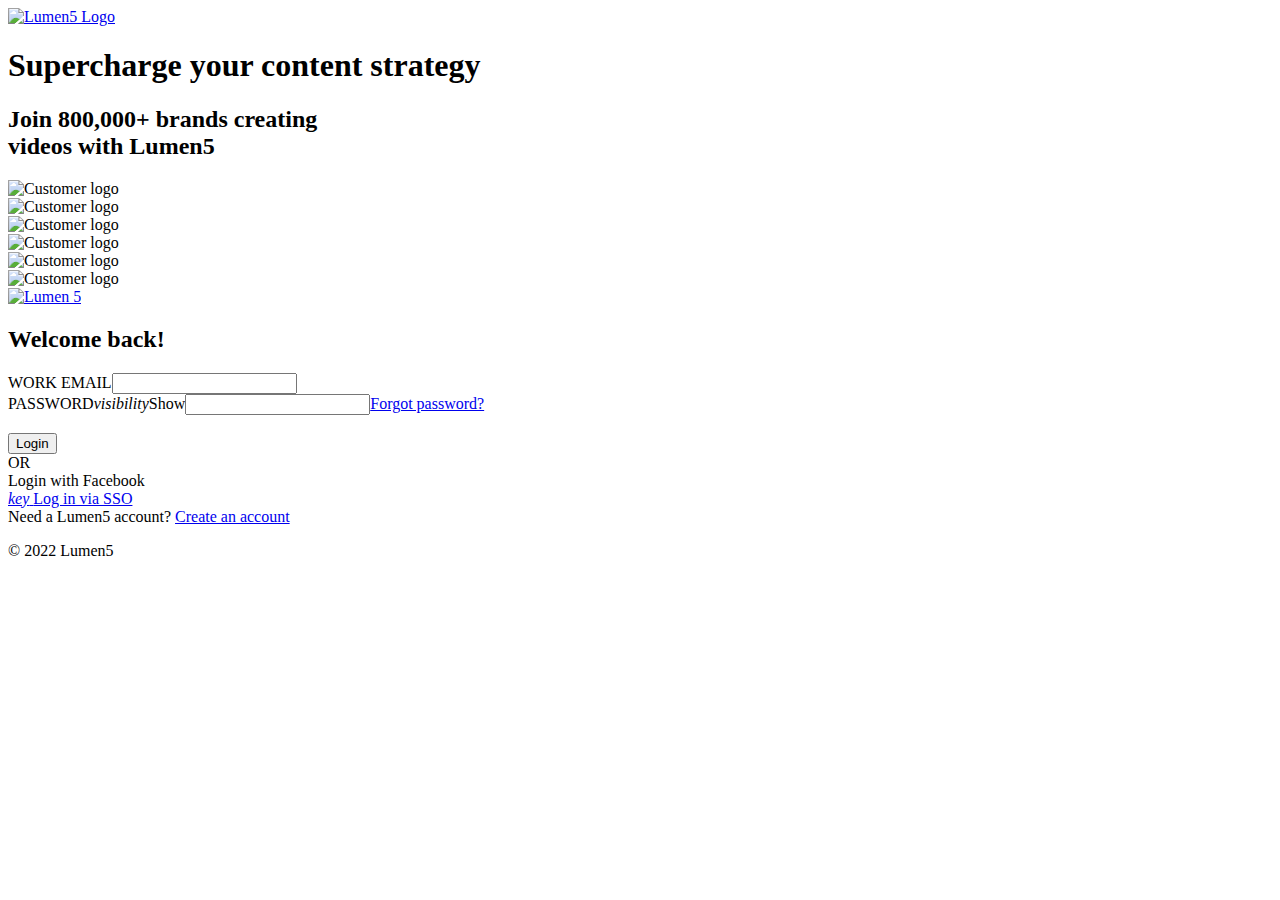
==== login.html @ 64598598 "last" ====
<!DOCTYPE html>
<html lang="en">

<head>
    <meta charset="UTF-8">
    <meta http-equiv="X-UA-Compatible" content="IE=edge">
    <meta name="viewport" content="width=device-width, initial-scale=1.0">
    <title>Document</title>
</head>

<body class="white-bg">
    <div class="auth-new-layout">

        <div id="react-root">
            <div class="row" data-testid="login-page">
                <div class="col-md-4 d-none d-md-block">
                    <div class="intro-sidebar"><a href="/"><img class="logo-image"
                                src="https://storage.googleapis.com/lumen5-site-images/L5-logo/logo-white_266x156.png"
                                alt="Lumen5 Logo"></a>
                        <div class="header-section">
                            <h1>Supercharge your content strategy</h1>
                            <h2>Join 800,000+ brands creating<br>videos with Lumen5</h2>
                        </div>
                        <div class="logo-container">
                            <div class="customer-logo-image"><img class="full-width"
                                    src="https://storage.googleapis.com/lumen5-site-images/website-assets/logo-seimens-white.png"
                                    alt="Customer logo"></div>
                            <div class="customer-logo-image"><img class="full-width"
                                    src="https://storage.googleapis.com/lumen5-site-images/website-assets/logo-sf-white.png"
                                    alt="Customer logo"></div>
                            <div class="customer-logo-image"><img class="full-width"
                                    src="https://storage.googleapis.com/lumen5-site-images/website-assets/logo-merck-white.png"
                                    alt="Customer logo"></div>
                            <div class="customer-logo-image"><img class="full-width"
                                    src="https://storage.googleapis.com/lumen5-site-images/website-assets/logo-sap-white.png"
                                    alt="Customer logo"></div>
                            <div class="customer-logo-image"><img class="full-width"
                                    src="https://storage.googleapis.com/lumen5-site-images/website-assets/logo-kpmg-white.png"
                                    alt="Customer logo"></div>
                            <div class="customer-logo-image"><img class="full-width"
                                    src="https://storage.googleapis.com/lumen5-site-images/website-assets/logo-cisco-white.png"
                                    alt="Customer logo"></div>
                        </div>
                    </div>
                </div>
                <div class="col-md-8 col-sm-12">
                    <div class="details-form">
                        <div class="form-sidebar vertical-flex">
                            <div class="flex-spacer">
                                <div class="auth-base-logo d-block d-md-none"><a href="/"><img
                                            src="https://storage.googleapis.com/lumen5-site-images/L5-logo/L5-logo-color-default.svg"
                                            alt="Lumen 5"></a></div>
                            </div>
                            <div class="login-form main-content">
                                <div class="title-container" data-testid="title">
                                    <h2 class="mb-3 form-title">Welcome back!</h2>
                                </div>
                                <form id="login-form" method="post" class="form-sidebar" data-testid="login-form">
                                    <div class="feedback-wrapper custom-feedback" data-testid="form-feedback"></div>
                                    <div class="feedback-wrapper custom-feedback" data-testid="form-feedback">
                                        <div class="form-group has-feedback"><label>WORK EMAIL</label><input
                                                type="email" class="form-control" id="email" data-testid="email"
                                                value=""></div>
                                    </div>
                                    <div class="feedback-wrapper custom-feedback" data-testid="form-feedback">
                                        <div class="form-group has-feedback"><label>PASSWORD<span
                                                    class="pull-right toggle-password" id="password-visibility"><i
                                                        class="material-icons">visibility</i><span
                                                        class="sub-label-text">Show</span></span></label><input
                                                type="password" class="form-control" data-testid="password" value=""><a
                                                href="/auth/forgot/" class="forgot-password pull-right"
                                                data-testid="forgot-password-link">Forgot password?</a></div>
                                    </div><br>
                                    <div class="form-group"><button type="submit"
                                            class="btn-block lumen5-button btn btn-rounded btn-primary"
                                            data-testid="submit-button"><span>Login</span></button></div>
                                    <div class="content-divider text-muted form-group"><span>OR</span></div>
                                    <div class="form-group"><a class="btn bg-facebook btn-rounded  btn-block btn-lg"
                                            data-testid="facebook-login"><i
                                                class="fa fa-facebook-square position-left"></i> Login with Facebook</a>
                                    </div>
                                    <div class="form-group"><a href="/auth/sso-verification/" type="button"
                                            class="full-width lumen5-button btn btn-rounded btn-primary btn-outline btn-lg"><i
                                                class="material-icons">key</i>&nbsp;<span>Log in via SSO</span></a>
                                    </div>
                                </form>
                            </div>
                            <div class="signup-link">Need a Lumen5 account? <a href="/auth/signup/" alt="Sign up"
                                    data-testid="signup-link">Create an account</a></div>
                            <div class="copyright text-muted" data-testid="copyright">
                                <p class="text-center">© 2022 Lumen5</p>
                            </div>
                        </div>
                    </div>
                </div>
            </div>
        </div>

    </div>
</body>

</html>
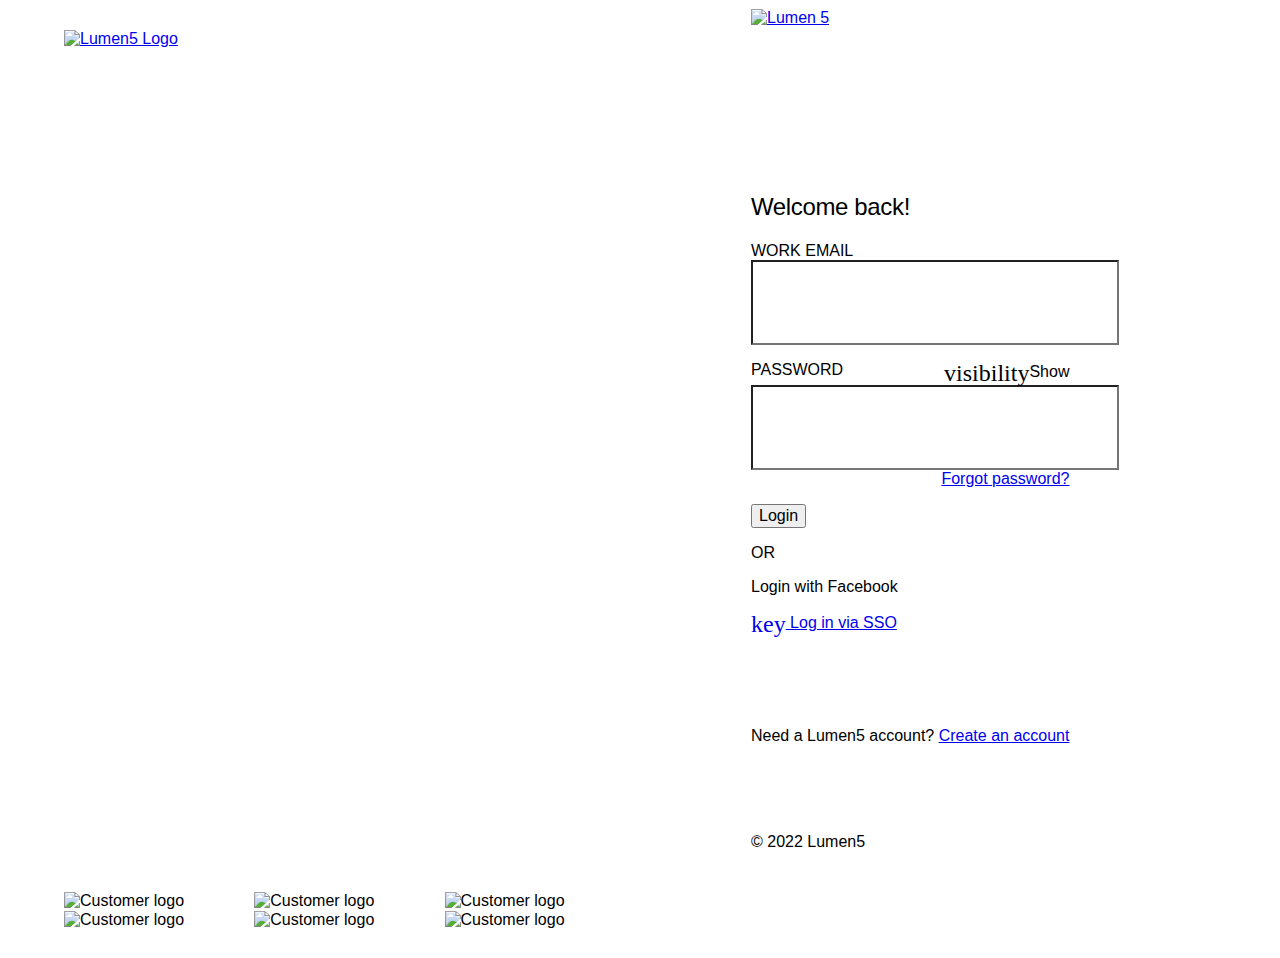
==== commit 60c7c554: "final" ====
--- a/login.html
+++ b/login.html
@@ -6,76 +6,77 @@
     <meta http-equiv="X-UA-Compatible" content="IE=edge">
     <meta name="viewport" content="width=device-width, initial-scale=1.0">
     <title>Document</title>
+    <link rel="stylesheet" href="./css/login.css">
 </head>
 
-<body class="white-bg">
-    <div class="auth-new-layout">
+<body class="white-b">
+    <div class="auth-new-layou">
 
-        <div id="react-root">
-            <div class="row" data-testid="login-page">
-                <div class="col-md-4 d-none d-md-block">
-                    <div class="intro-sidebar"><a href="/"><img class="logo-image"
+        <div id="rea">
+            <div class="row1" data-testid="login-page">
+                <div class="colmd4">
+                    <div class="intro-sideba"><a href="/"><img class="logo-imag"
                                 src="https://storage.googleapis.com/lumen5-site-images/L5-logo/logo-white_266x156.png"
                                 alt="Lumen5 Logo"></a>
-                        <div class="header-section">
+                        <div class="header-sectio">
                             <h1>Supercharge your content strategy</h1>
                             <h2>Join 800,000+ brands creating<br>videos with Lumen5</h2>
                         </div>
-                        <div class="logo-container">
-                            <div class="customer-logo-image"><img class="full-width"
+                        <div class="logo-containe">
+                            <div class="customer-logo-imag"><img class="full-widt"
                                     src="https://storage.googleapis.com/lumen5-site-images/website-assets/logo-seimens-white.png"
                                     alt="Customer logo"></div>
-                            <div class="customer-logo-image"><img class="full-width"
+                            <div class="customer-logo-imag"><img class="full-widt"
                                     src="https://storage.googleapis.com/lumen5-site-images/website-assets/logo-sf-white.png"
                                     alt="Customer logo"></div>
-                            <div class="customer-logo-image"><img class="full-width"
+                            <div class="customer-logo-imag"><img class="full-widt"
                                     src="https://storage.googleapis.com/lumen5-site-images/website-assets/logo-merck-white.png"
                                     alt="Customer logo"></div>
-                            <div class="customer-logo-image"><img class="full-width"
+                            <div class="customer-logo-imag"><img class="full-widt"
                                     src="https://storage.googleapis.com/lumen5-site-images/website-assets/logo-sap-white.png"
                                     alt="Customer logo"></div>
-                            <div class="customer-logo-image"><img class="full-width"
+                            <div class="customer-logo-imag"><img class="full-widt"
                                     src="https://storage.googleapis.com/lumen5-site-images/website-assets/logo-kpmg-white.png"
                                     alt="Customer logo"></div>
-                            <div class="customer-logo-image"><img class="full-width"
+                            <div class="customer-logo-imag"><img class="full-widt"
                                     src="https://storage.googleapis.com/lumen5-site-images/website-assets/logo-cisco-white.png"
                                     alt="Customer logo"></div>
                         </div>
                     </div>
                 </div>
-                <div class="col-md-8 col-sm-12">
-                    <div class="details-form">
-                        <div class="form-sidebar vertical-flex">
-                            <div class="flex-spacer">
-                                <div class="auth-base-logo d-block d-md-none"><a href="/"><img
+                <div class="colcol">
+                    <div class="details-for">
+                        <div class="form-sidebar vertical-fle">
+                            <div class="flex-space">
+                                <div class="auth-base-log d-block d-md-none"><a href="/"><img
                                             src="https://storage.googleapis.com/lumen5-site-images/L5-logo/L5-logo-color-default.svg"
                                             alt="Lumen 5"></a></div>
                             </div>
-                            <div class="login-form main-content">
-                                <div class="title-container" data-testid="title">
-                                    <h2 class="mb-3 form-title">Welcome back!</h2>
+                            <div class="login-for main-conten">
+                                <div class="title-containe" data-testid="title">
+                                    <h2 class="mb3 form-titl">Welcome back!</h2>
                                 </div>
-                                <form id="login-form" method="post" class="form-sidebar" data-testid="login-form">
+                                <form id="login-for" method="post" class="form-sideba" data-testid="login-form">
                                     <div class="feedback-wrapper custom-feedback" data-testid="form-feedback"></div>
                                     <div class="feedback-wrapper custom-feedback" data-testid="form-feedback">
-                                        <div class="form-group has-feedback"><label>WORK EMAIL</label><input
-                                                type="email" class="form-control" id="email" data-testid="email"
+                                        <div class="form-grou has-feedbac"><label>WORK EMAIL</label><input
+                                                type="email" class="form-contro" id="email" data-testid="email"
                                                 value=""></div>
                                     </div>
                                     <div class="feedback-wrapper custom-feedback" data-testid="form-feedback">
-                                        <div class="form-group has-feedback"><label>PASSWORD<span
-                                                    class="pull-right toggle-password" id="password-visibility"><i
+                                        <div class="form-grou has-feedbac"><label>PASSWORD<span
+                                                    class="pull-righ toggle-passwor" id="password-visibility"><i
                                                         class="material-icons">visibility</i><span
-                                                        class="sub-label-text">Show</span></span></label><input
-                                                type="password" class="form-control" data-testid="password" value=""><a
-                                                href="/auth/forgot/" class="forgot-password pull-right"
+                                                        class="sub-label-tex">Show</span></span></label><input
+                                                type="password" class="form-contro" data-testid="password" value=""><a
+                                                href="/auth/forgot/" class="forgot-password pull-righ"
                                                 data-testid="forgot-password-link">Forgot password?</a></div>
                                     </div><br>
-                                    <div class="form-group"><button type="submit"
+                                    <div class="form-grou"><button type="submit"
                                             class="btn-block lumen5-button btn btn-rounded btn-primary"
                                             data-testid="submit-button"><span>Login</span></button></div>
-                                    <div class="content-divider text-muted form-group"><span>OR</span></div>
-                                    <div class="form-group"><a class="btn bg-facebook btn-rounded  btn-block btn-lg"
+                                    <div class="content-divider text-muted form-grou"><span>OR</span></div>
+                                    <div class="form-grou"><a class="btn bg-facebook btn-rounded  btn-block btn-lg"
                                             data-testid="facebook-login"><i
                                                 class="fa fa-facebook-square position-left"></i> Login with Facebook</a>
                                     </div>
--- a/css/login.css
+++ b/css/login.css
@@ -0,0 +1,249 @@
+.white-b {
+    background-color: #fff;
+}
+.auth-new-layou {
+    max-width: 100%;
+    overflow: hidden;
+}
+
+html, body, div, span, applet, object, iframe, h1, h2, h3, h4, h5, h6, p, blockquote, pre, a, abbr, acronym, address, big, cite, code, del, dfn, em, img, ins, kbd, q, s, samp, small, strike, strong, sub, sup, tt, var, b, u, i, center, dl, dt, dd, ol, ul, li, fieldset, form, label, legend, table, caption, tbody, tfoot, thead, tr, th, td, article, aside, canvas, details, embed, figure, figcaption, footer, header, menu, nav, output, ruby, section, summary, time, mark, audio, video {
+    letter-spacing: 0;
+    font-family: "Poppins",sans-serif;
+}
+.row1{
+        display: flex;
+        
+        margin-right: -15px;
+        margin-left: -15px;
+}
+
+
+.colmd4{
+    position: relative;
+    width: 100%;
+    padding-right: 15px;
+    padding-left: 15px;
+}
+
+
+.auth-new-layou .intro-sideba {
+    height: 100vh;
+    width: 100%;
+    max-width: 550px;
+    background-image: url(https://storage.googleapis.com/lumen5-site-images/website-assets/login-bg3.png);
+    background-size: cover;
+    padding: 1.3rem 3.5rem;
+    display: flex;
+    flex-direction: column;
+    justify-content: space-between;
+}
+
+.auth-new-layou .intro-sideba .logo-imag {
+    max-width: 10rem;
+}
+.auth-new-layou .intro-sideba .header-sectio {
+    color: #fff;
+}
+
+h1 {
+    margin: 0 0 30px;
+    line-height: 1.2;
+}
+
+h2 {
+    margin: 0 0 20px;
+}
+
+
+
+h1, h2, h3, h4, h5, h6, .h1, .h2, .h3, .h4, .h5, .h6 {
+    margin-bottom: .5rem;
+    font-weight: 400;
+    line-height: 1.5385;
+}
+.h1, .h2, .h3, .h4, .h5, .h6, h1, h2, h3, h4, h5, h6 {
+    letter-spacing: -0.015em;
+}
+
+
+.auth-new-layou .intro-sideba .logo-containe {
+    display: flex;
+    flex-direction: row;
+    justify-content: space-between;
+    flex-wrap: wrap;
+    max-width: 100%;
+}
+.auth-new-layou .intro-sideba .logo-containe .customer-logo-imag {
+    width: 25%;
+    margin-right: 2rem;
+}
+
+.full-widt {
+    width: 100%;
+}
+
+.colcol{
+    position: relative;
+    width: 100%;
+    padding-right: 15px;
+    padding-left: 15px;
+}
+
+.auth-new-layou .details-for {
+    display: flex;
+    flex-direction: row;
+    align-items: center;
+    height: 100vh;
+    padding: 0 6rem;
+    overflow-y: auto;
+}
+
+.auth-new-layou .details-for .form-sideba {
+    width: 100%;
+    max-width: 43rem;
+}
+.vertical-fle {
+    display: flex;
+    flex-direction: column;
+    justify-content: space-between;
+    height: 100%;
+}
+
+.vertical-fle .flex-space {
+    flex: 2;
+}
+.vertical-fle>div {
+    flex: 1;
+}
+
+.vertical-fle .main-conten {
+    flex: 1 1 auto;
+}
+
+.vertical-fle>div {
+    flex: 1;
+}
+.auth-new-layou .details-for .form-sideba .title-containe {
+    margin-bottom: 2.5rem;
+}
+
+.auth-base-log {
+    width: 161px;
+    margin-bottom: 3rem;
+}
+img {
+    vertical-align: middle;
+    border-style: none;
+}
+
+.auth-new-layou .details-for .form-sideba .title-containe .form-titl {
+    font-size: 37px;
+    font-weight: 700;
+}
+
+.mb3, .my3 {
+    margin-bottom: 1rem;
+}
+
+.auth-new-layou .details-for .form-sideba {
+    width: 100%;
+    max-width: 43rem;
+}
+
+.form-grou {
+    margin-bottom: 1rem;
+}
+.form-grou {
+    position: relative;
+}
+
+
+.auth-new-layou .details-for .form-sideba .login-for .form-grou label {
+    width: 100%;
+    font-size: 16px;
+}
+
+
+.form-grou .form-contro:last-child {
+    border-top-left-radius: 0 !important;
+    border-bottom-left-radius: 0 !important;
+}
+.has-feedbac .form-contro, .has-feedbac.input-group .form-contro {
+    padding-right: 32px;
+}
+div {
+    display: block;
+}
+
+
+.form-contro {
+    display: block;
+    width: 100%;
+    height: calc(1.5em + 1.7142857143rem + 2px);
+    padding: .8571428571rem .8571428571rem;
+    font-size: 1rem;
+    font-weight: 400;
+    line-height: 1.5;
+    color: #5d6575;
+    background-color: transparent;
+    background-clip: padding-box;
+    border: 1px solid transparent transparent #c8cbd9;
+    border-radius: 0;
+    transition: border-color .15s ease-in-out,box-shadow .15s ease-in-out;
+}
+
+.form-contro {
+    font-size: 16px;
+}
+input, button, select, optgroup, textarea {
+    margin: 0;
+    font-family: inherit;
+    font-size: inherit;
+    line-height: inherit;
+}
+
+.form-grou {
+    margin-bottom: 1rem;
+}
+.form-grou {
+    position: relative;
+}
+
+.auth-new-layou .details-for .form-sideba .login-for .form-grou .toggle-passwor {
+    color: #9faabf;
+}
+.pull-righ {
+    float: right;
+}
+
+
+
+.auth-new-layou .details-for .form-sideba .login-for .form-grou .material-icons:not(.condition-icon) {
+    color: #9faabf;
+    font-size: 21px;
+    cursor: pointer;
+    margin-right: 1rem;
+}
+.material-icons {
+    vertical-align: middle;
+    font-size: 18px;
+}
+.material-icons {
+    font-family: 'Material Icons';
+    font-weight: normal;
+    font-style: normal;
+    font-size: 24px;
+    line-height: 1;
+    letter-spacing: normal;
+    text-transform: none;
+    display: inline-block;
+    white-space: nowrap;
+    word-wrap: normal;
+    direction: ltr;
+    -webkit-font-smoothing: antialiased;
+}
+
+
+.auth-new-layou .details-for .form-sideba .login-for .form-grou .toggle-passwor .sub-label-tex {
+    cursor: pointer;
+}